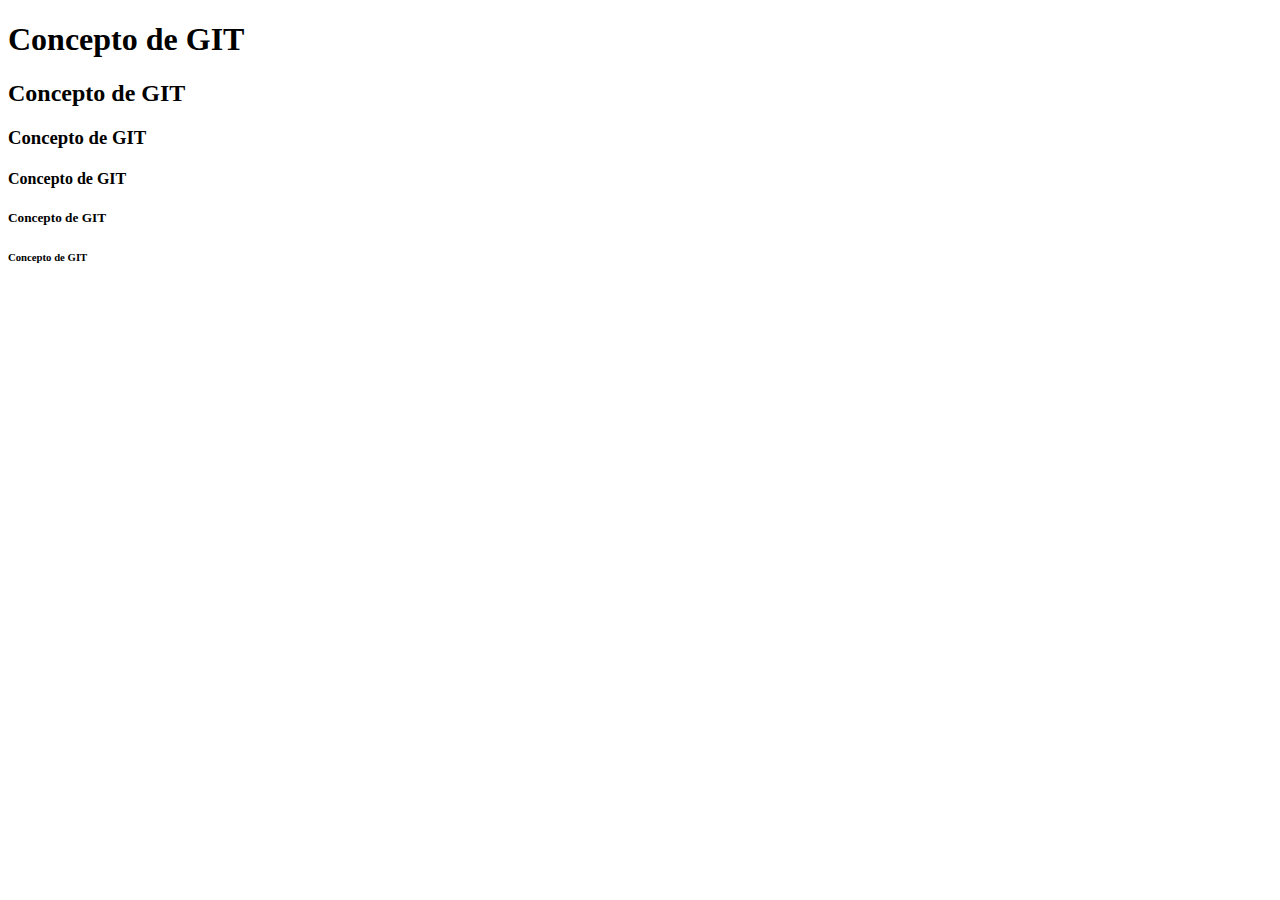
==== index.html @ 67ee62ec "se creo style.css y script.js" ====
<!DOCTYPE html>
<html>
    <head>
        <meta charset="UTF8">
        <title>Iniciando con GIT</title>
    </head>
    <body>
        <h1>Concepto de GIT</h1>
        <h2>Concepto de GIT</h2>
        <h3>Concepto de GIT</h3>
        <h4>Concepto de GIT</h4>
        <h5>Concepto de GIT</h5>
        <h6>Concepto de GIT</h6>
    </body>
</html>
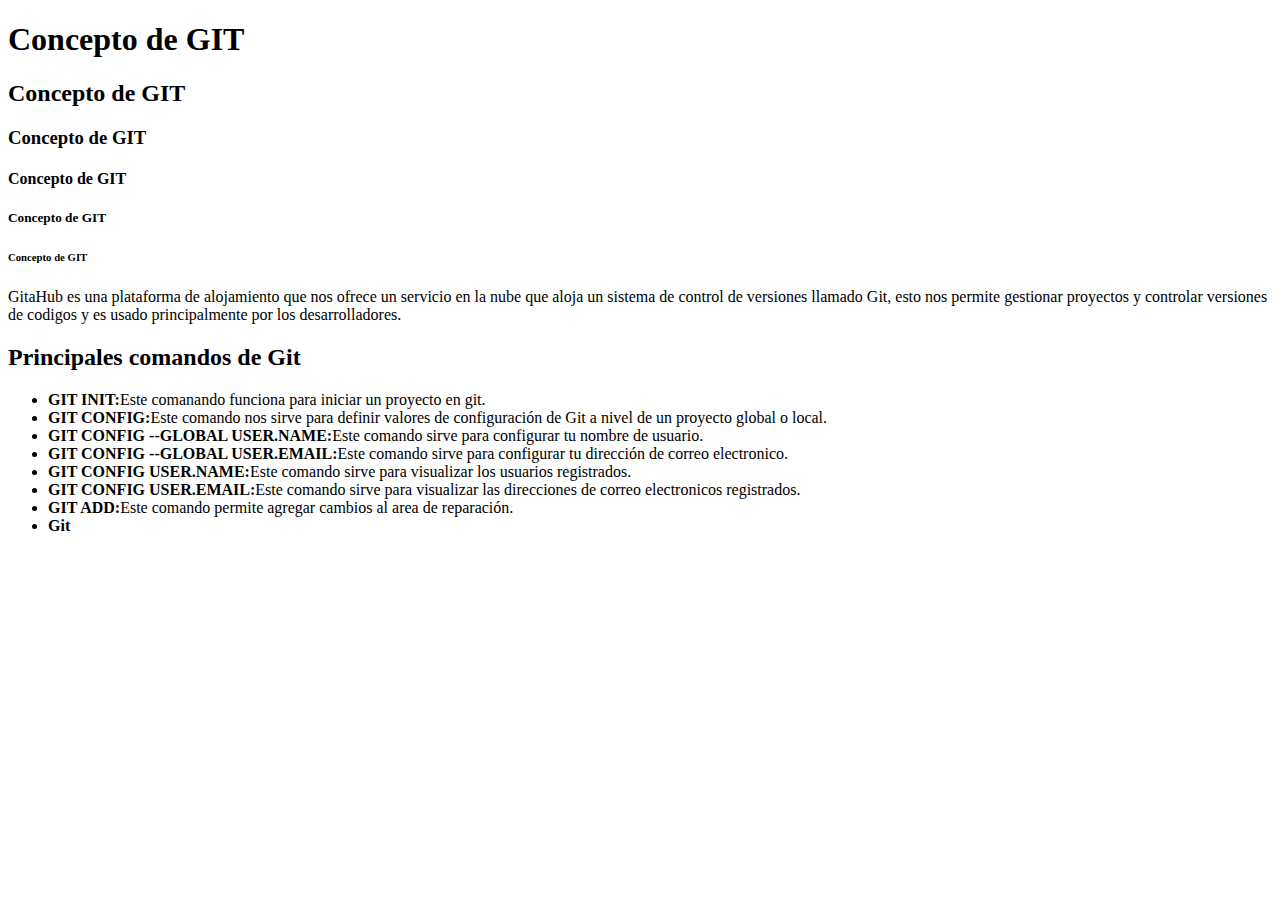
==== commit 8d3df349: "Agrego los tipos de comando" ====
--- a/index.html
+++ b/index.html
@@ -11,5 +11,19 @@
         <h4>Concepto de GIT</h4>
         <h5>Concepto de GIT</h5>
         <h6>Concepto de GIT</h6>
+
+        <p>GitaHub es una plataforma de alojamiento que nos ofrece un servicio en la nube que aloja un sistema de control de versiones llamado Git, esto nos permite gestionar proyectos y controlar versiones de codigos y es usado principalmente por los desarrolladores.</p>
+
+        <h2>Principales comandos de Git</h2>
+        <ul>
+            <li><strong>GIT INIT:</strong>Este comanando funciona para iniciar un proyecto en git.</li>
+            <li><strong>GIT CONFIG:</strong>Este comando nos sirve para definir valores de configuración de Git a nivel de un proyecto global o local.</li>
+            <li><strong>GIT CONFIG --GLOBAL USER.NAME:</strong>Este comando sirve para configurar tu nombre de usuario.</li>
+            <li><strong>GIT CONFIG --GLOBAL USER.EMAIL:</strong>Este comando sirve para configurar tu dirección de correo electronico.</li>
+            <li><strong>GIT CONFIG USER.NAME:</strong>Este comando sirve para visualizar los usuarios registrados.</li>
+            <li><strong>GIT CONFIG USER.EMAIL:</strong>Este comando sirve para visualizar las direcciones de correo electronicos registrados.</li>
+            <li><strong>GIT ADD:</strong>Este comando permite agregar cambios al area de reparación.</li>
+            <li><strong>Git</strong></li>
+        </ul>
     </body>
 </html>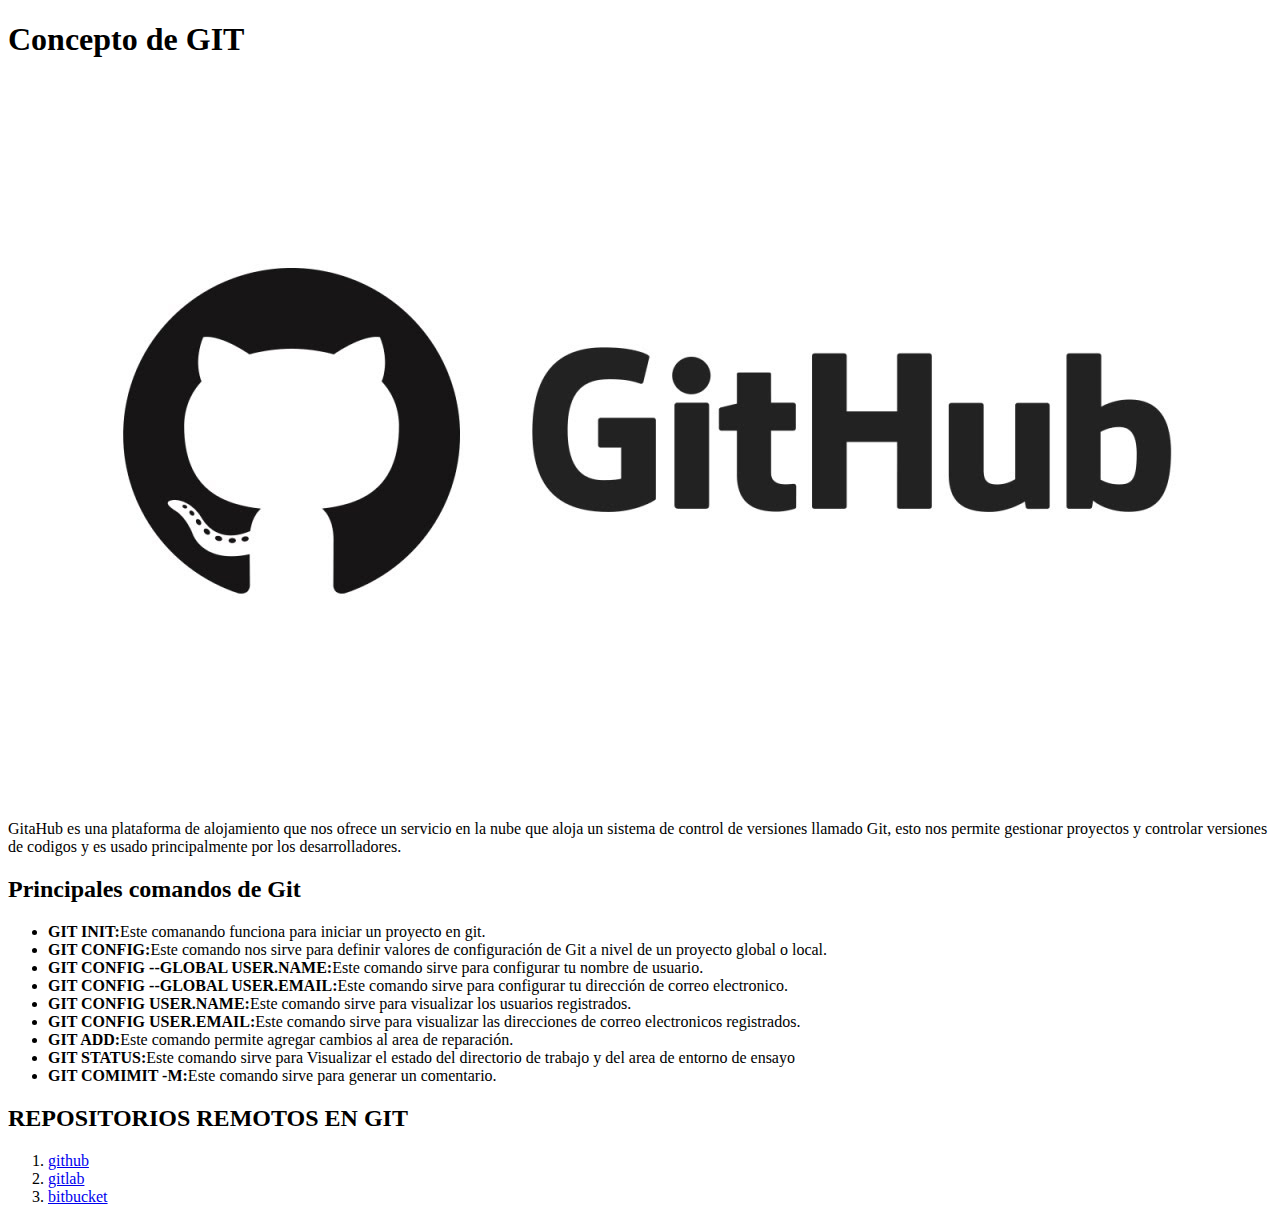
==== commit 2394d2a5: "se creo nuevos enlaces de informacion github.html  gitlab.html y bitbucket" ====
--- a/index.html
+++ b/index.html
@@ -6,11 +6,8 @@
     </head>
     <body>
         <h1>Concepto de GIT</h1>
-        <h2>Concepto de GIT</h2>
-        <h3>Concepto de GIT</h3>
-        <h4>Concepto de GIT</h4>
-        <h5>Concepto de GIT</h5>
-        <h6>Concepto de GIT</h6>
+       
+        <img src="img/GITHUB.jpeg" alt="Error de imagen" px100>
 
         <p>GitaHub es una plataforma de alojamiento que nos ofrece un servicio en la nube que aloja un sistema de control de versiones llamado Git, esto nos permite gestionar proyectos y controlar versiones de codigos y es usado principalmente por los desarrolladores.</p>
 
@@ -23,7 +20,24 @@
             <li><strong>GIT CONFIG USER.NAME:</strong>Este comando sirve para visualizar los usuarios registrados.</li>
             <li><strong>GIT CONFIG USER.EMAIL:</strong>Este comando sirve para visualizar las direcciones de correo electronicos registrados.</li>
             <li><strong>GIT ADD:</strong>Este comando permite agregar cambios al area de reparación.</li>
-            <li><strong>Git</strong></li>
+            <li><strong>GIT STATUS:</strong>Este comando sirve para Visualizar el estado del directorio de trabajo y del area de entorno de ensayo</li>
+            <li><strong>GIT COMIMIT -M:</strong>Este comando sirve para generar un comentario.</li>
         </ul>
+
+        <h2>REPOSITORIOS REMOTOS EN GIT</h2>
+
+        <ol>
+            <li>
+                <a href="../HTML/contenido/github.html" target="_blank">github</a>
+            </li>
+
+            <li>
+                <a href="../HTML/contenido/gitlab/gitlab.html" target="_blank">gitlab</a>
+            </li>
+
+            <li>
+                <a href="../HTML/contenido/gitlab/bitbucket/bitbucket.html">bitbucket</a>
+            </li>
+        </ol>
     </body>
 </html>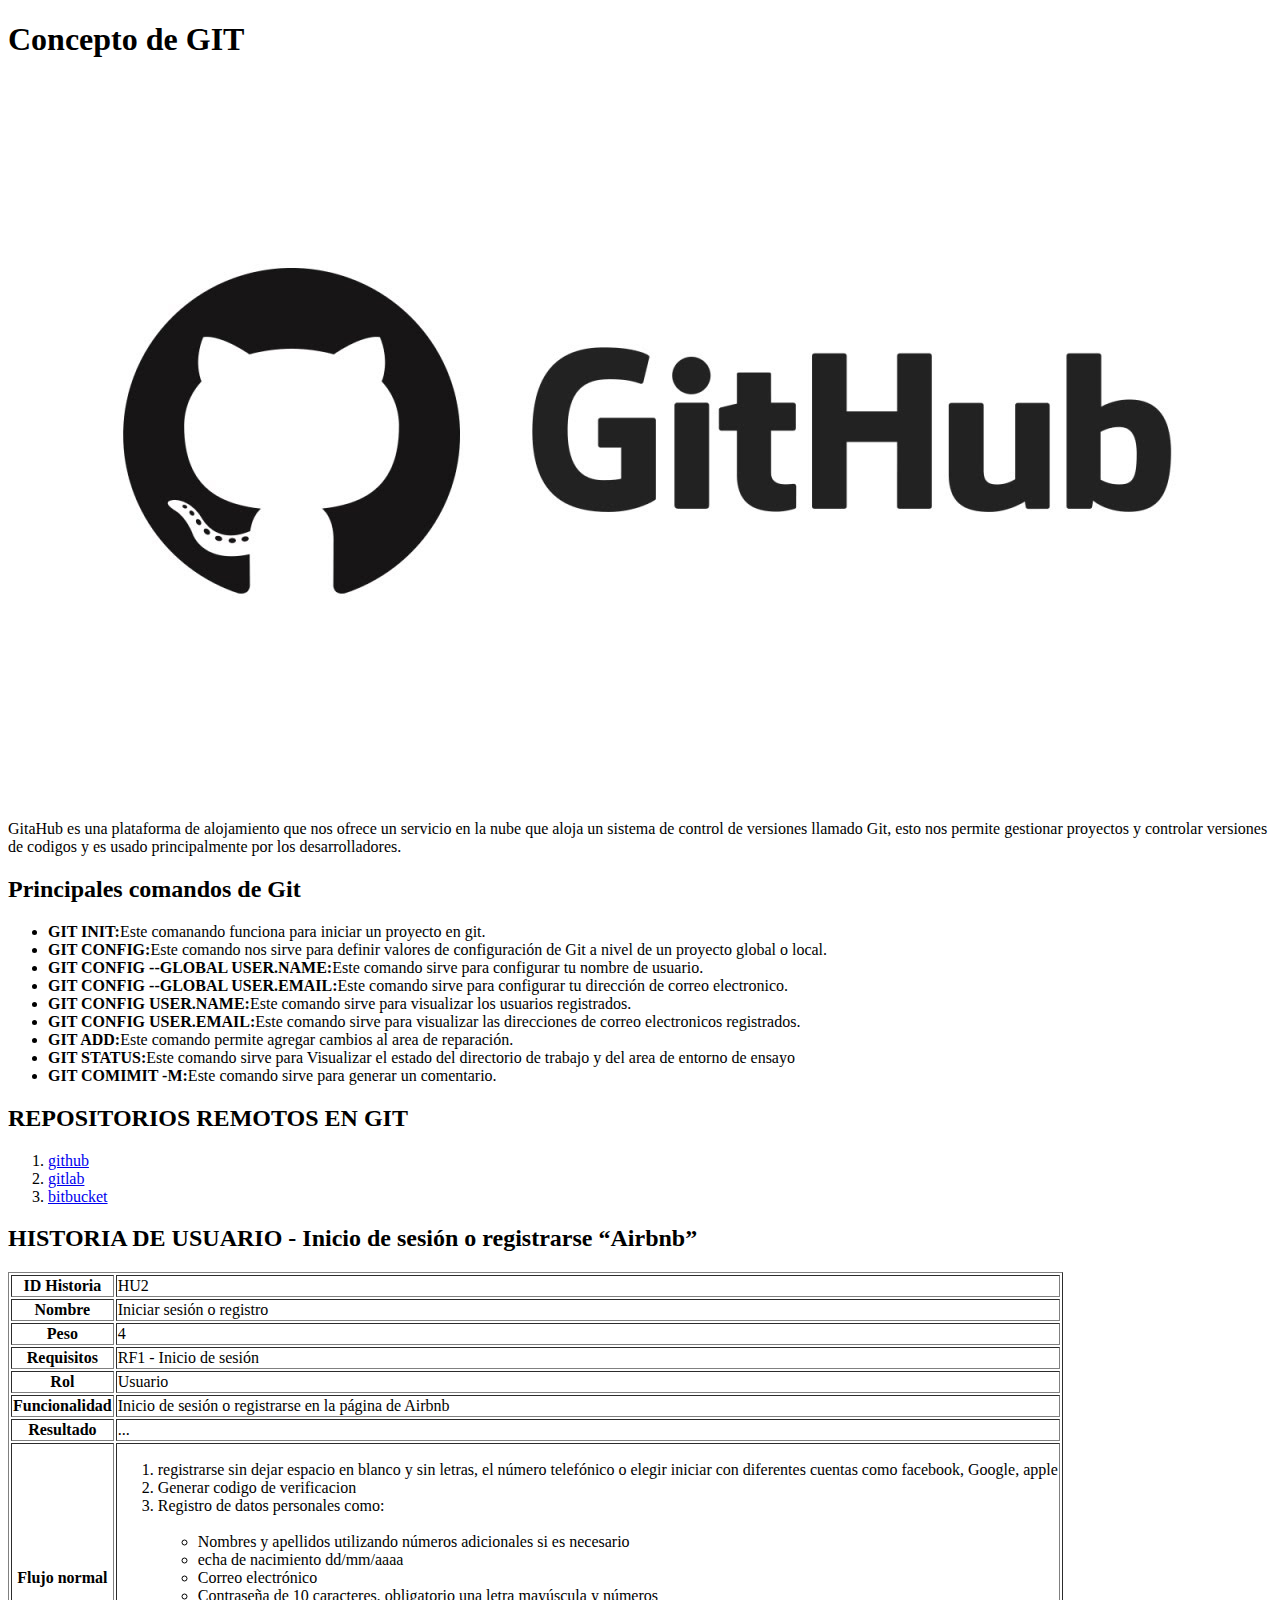
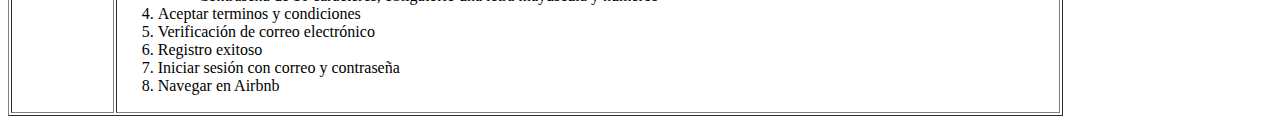
==== commit 7ff6f32a: "Se actualizo el index.html" ====
--- a/index.html
+++ b/index.html
@@ -7,7 +7,7 @@
     <body>
         <h1>Concepto de GIT</h1>
        
-        <img src="img/GITHUB.jpeg" alt="Error de imagen" px100>
+        <img src="img/GITHUB.jpeg" alt="Error de imagen">
 
         <p>GitaHub es una plataforma de alojamiento que nos ofrece un servicio en la nube que aloja un sistema de control de versiones llamado Git, esto nos permite gestionar proyectos y controlar versiones de codigos y es usado principalmente por los desarrolladores.</p>
 
@@ -39,5 +39,58 @@
                 <a href="../HTML/contenido/gitlab/bitbucket/bitbucket.html">bitbucket</a>
             </li>
         </ol>
+        <h2>HISTORIA DE USUARIO - Inicio de sesión o registrarse “Airbnb”</h2>
+            <table border="1">
+                <tr>
+                    <th>ID Historia</th>
+                    <td>HU2</td>
+                </tr>
+                <tr>
+                    <th>Nombre</th>
+                    <td>Iniciar sesión o registro</td>
+                </tr>
+                <tr>
+                    <th>Peso</th>
+                    <td>4</td>
+                </tr>
+                <tr>
+                    <th>Requisitos</th>
+                    <td>RF1 - Inicio de sesión</td>
+                </tr>
+                <tr>
+                    <th>Rol</th>
+                    <td>Usuario</td>
+                </tr>
+                <tr>
+                    <th>Funcionalidad</th>
+                    <td>Inicio de sesión o registrarse en la página de Airbnb</td>
+                </tr>
+                <tr>
+                    <th>Resultado</th>
+                    <td>...</td>
+                </tr>
+                <tr>
+                    <th>Flujo normal</th>
+                    <td>
+                        <ol>
+                            <li>registrarse sin dejar espacio en blanco y sin letras, el número telefónico o elegir iniciar con diferentes cuentas como facebook, Google, apple  </li>
+                            <li>Generar codigo de verificacion </li>
+                            <li>Registro de datos personales como: <br><br>
+                                <ul>
+                                    <li>Nombres y apellidos utilizando números adicionales si es necesario</li>
+                                    <li>echa de nacimiento dd/mm/aaaa</li>
+                                    <li>Correo electrónico </li>
+                                    <li>Contraseña de 10 caracteres, obligatorio una letra mayúscula y números</li>
+                                </ul>
+                            </li>
+                            <li>Aceptar terminos y condiciones </li>
+                            <li>Verificación de correo electrónico </li>
+                            <li>Registro exitoso </li>
+                            <li>Iniciar sesión con correo y contraseña </li>
+                            <li>Navegar en Airbnb</li>
+                        </ol>
+                    </td>
+                </tr>
+            </table>
     </body>
 </html>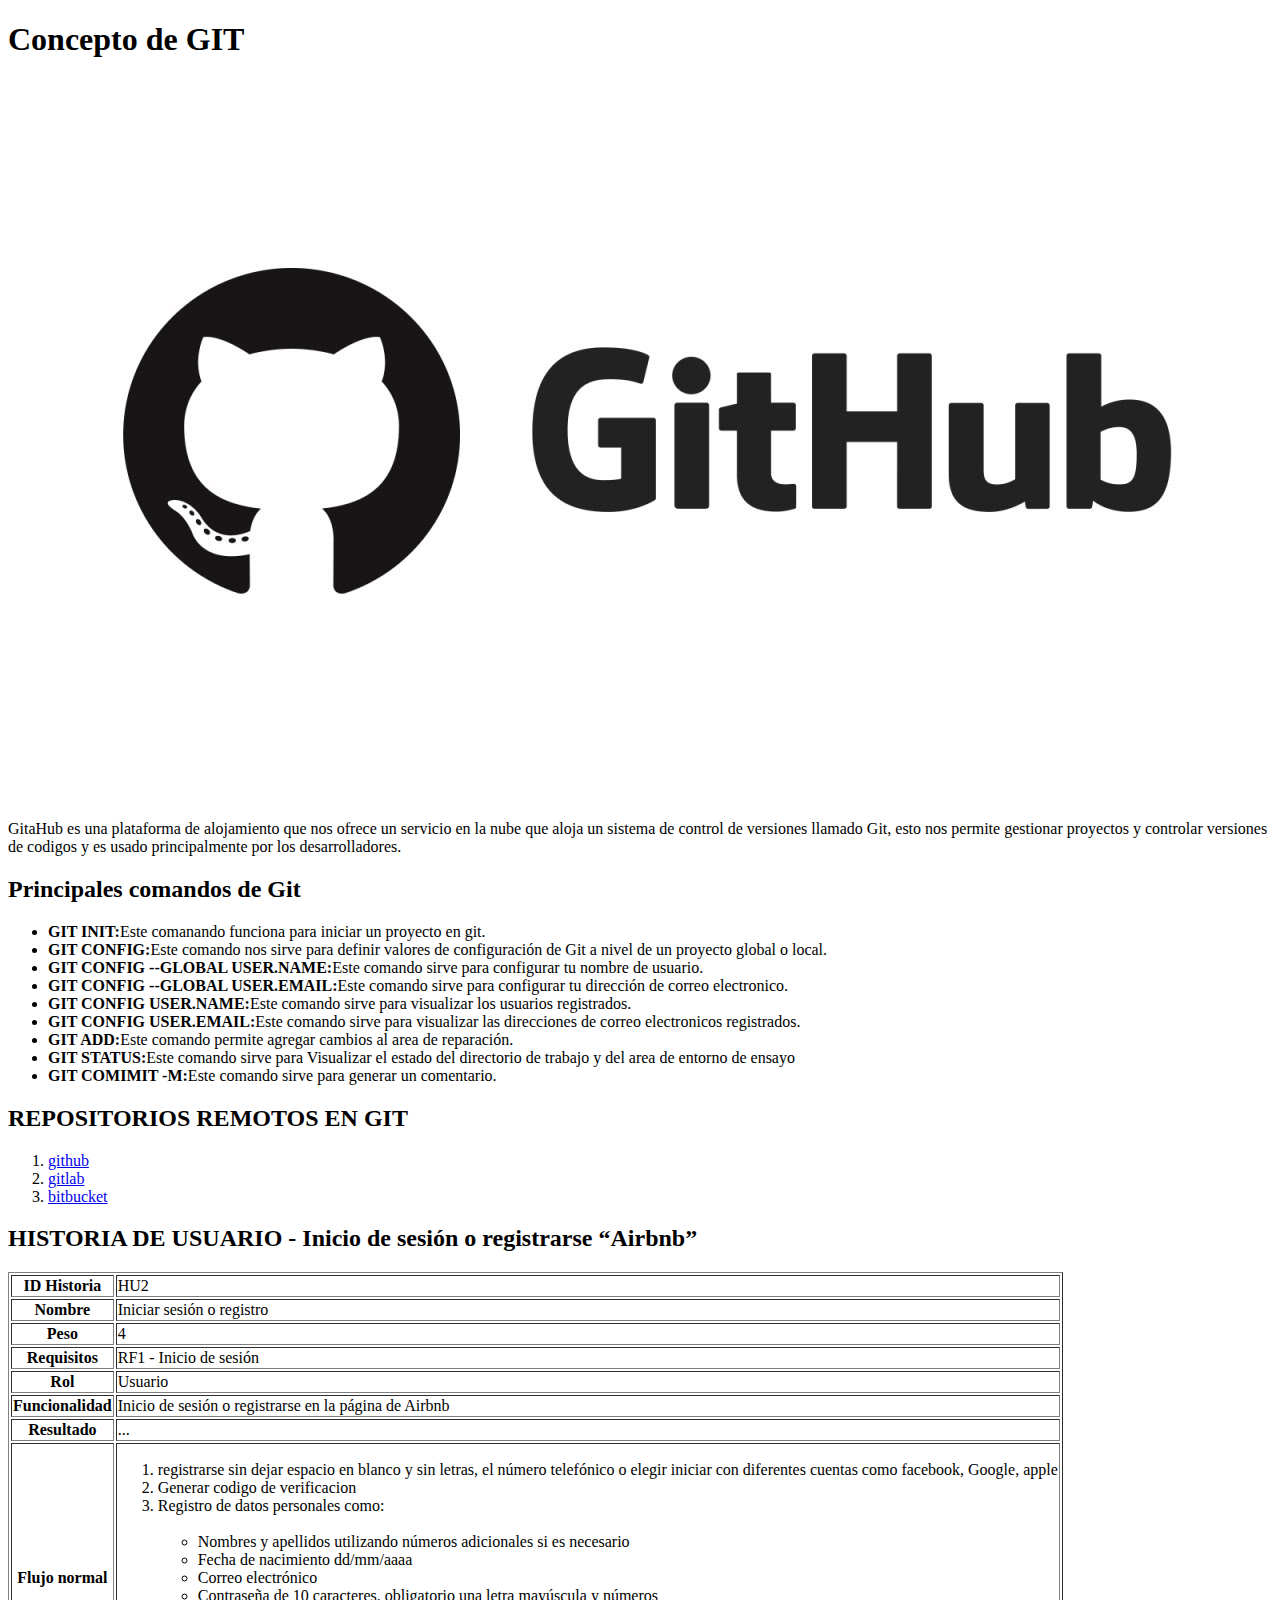
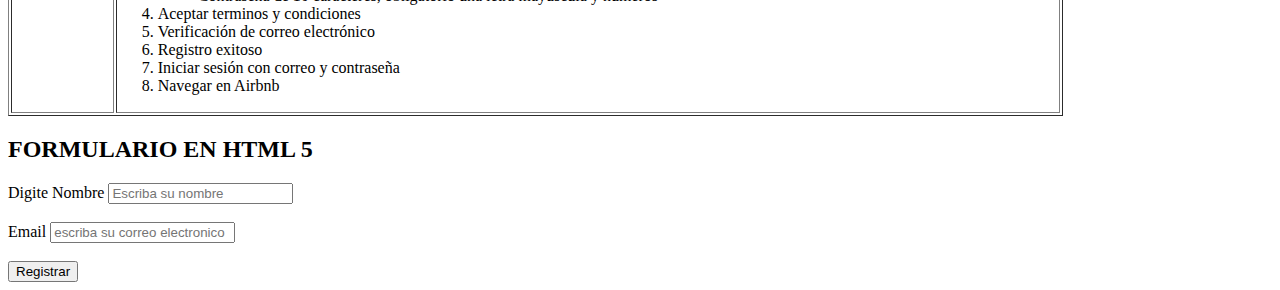
==== commit ac0589fa: "formulario en html5" ====
--- a/index.html
+++ b/index.html
@@ -78,7 +78,7 @@
                             <li>Registro de datos personales como: <br><br>
                                 <ul>
                                     <li>Nombres y apellidos utilizando números adicionales si es necesario</li>
-                                    <li>echa de nacimiento dd/mm/aaaa</li>
+                                    <li>Fecha de nacimiento dd/mm/aaaa</li>
                                     <li>Correo electrónico </li>
                                     <li>Contraseña de 10 caracteres, obligatorio una letra mayúscula y números</li>
                                 </ul>
@@ -92,5 +92,14 @@
                     </td>
                 </tr>
             </table>
+        <h2>FORMULARIO EN HTML 5</h2>
+            
+        <form action="" method="">
+            <label for="nombre">Digite Nombre</label>
+            <input type="text" name="nombre" id="nombre" placeholder="Escriba su nombre" required=""><br><br>
+            <label for="Email">Email</label>
+            <input type="email" name="email" id="email" placeholder="escriba su correo electronico" required=""><br><br>
+            <button value="Registrar">Registrar</button>
+        </form>
     </body>
 </html>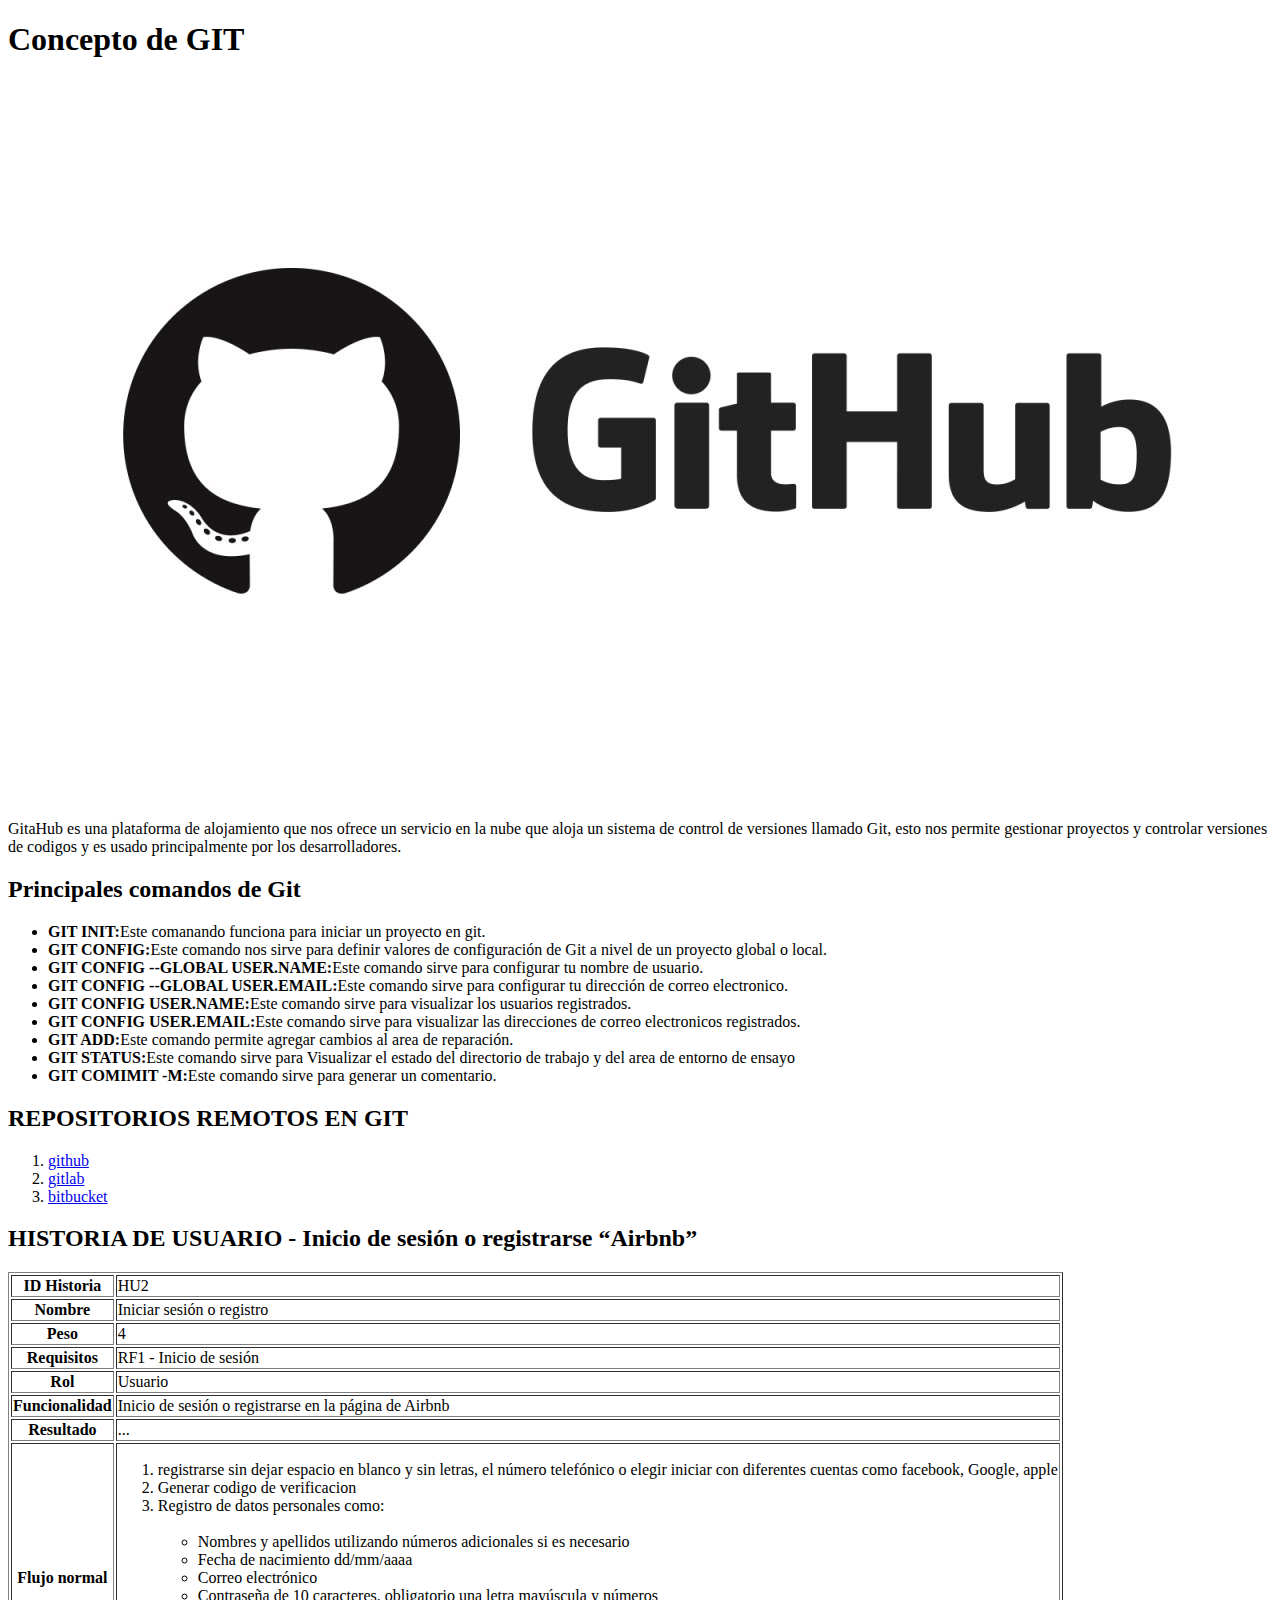
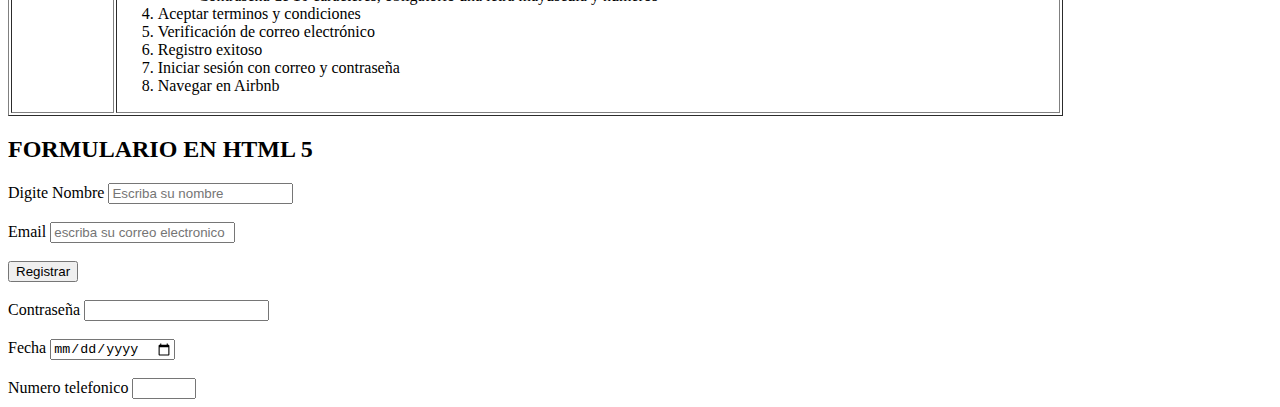
==== commit 1920bd19: "controles para formulario en html5" ====
--- a/index.html
+++ b/index.html
@@ -99,7 +99,16 @@
             <input type="text" name="nombre" id="nombre" placeholder="Escriba su nombre" required=""><br><br>
             <label for="Email">Email</label>
             <input type="email" name="email" id="email" placeholder="escriba su correo electronico" required=""><br><br>
-            <button value="Registrar">Registrar</button>
+            <button value="Registrar">Registrar</button><br><br>
+
+            <label for="contraseña">Contraseña</label>
+            <input type="password" pattern=".{8,}"><br><br>
+
+            <label for="start">Fecha</label>
+            <input type="date" id="start" name="trip-start" value="" min="" max=""><br><br>
+
+            <label for="tentacles">Numero telefonico</label>
+            <input type="number" id="tentacles" name="tentacles" min="10" max="100">
         </form>
     </body>
 </html>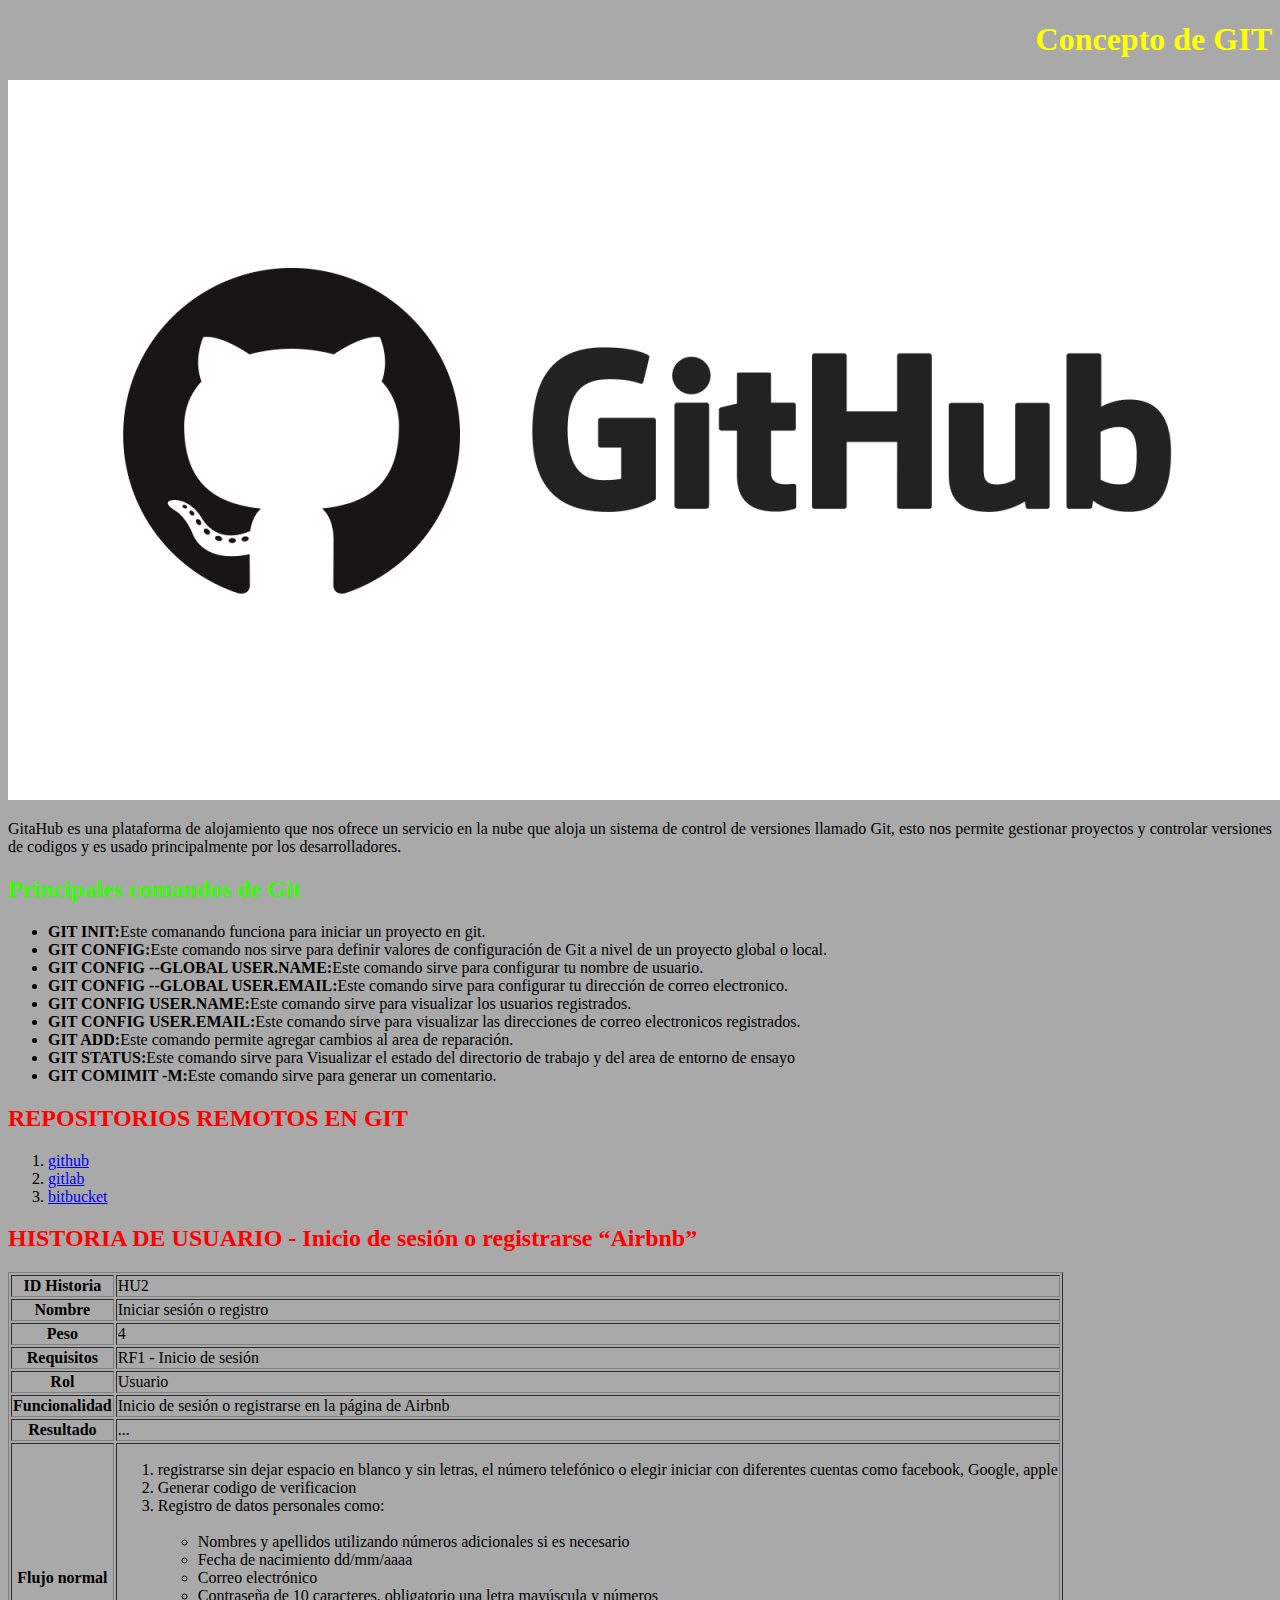
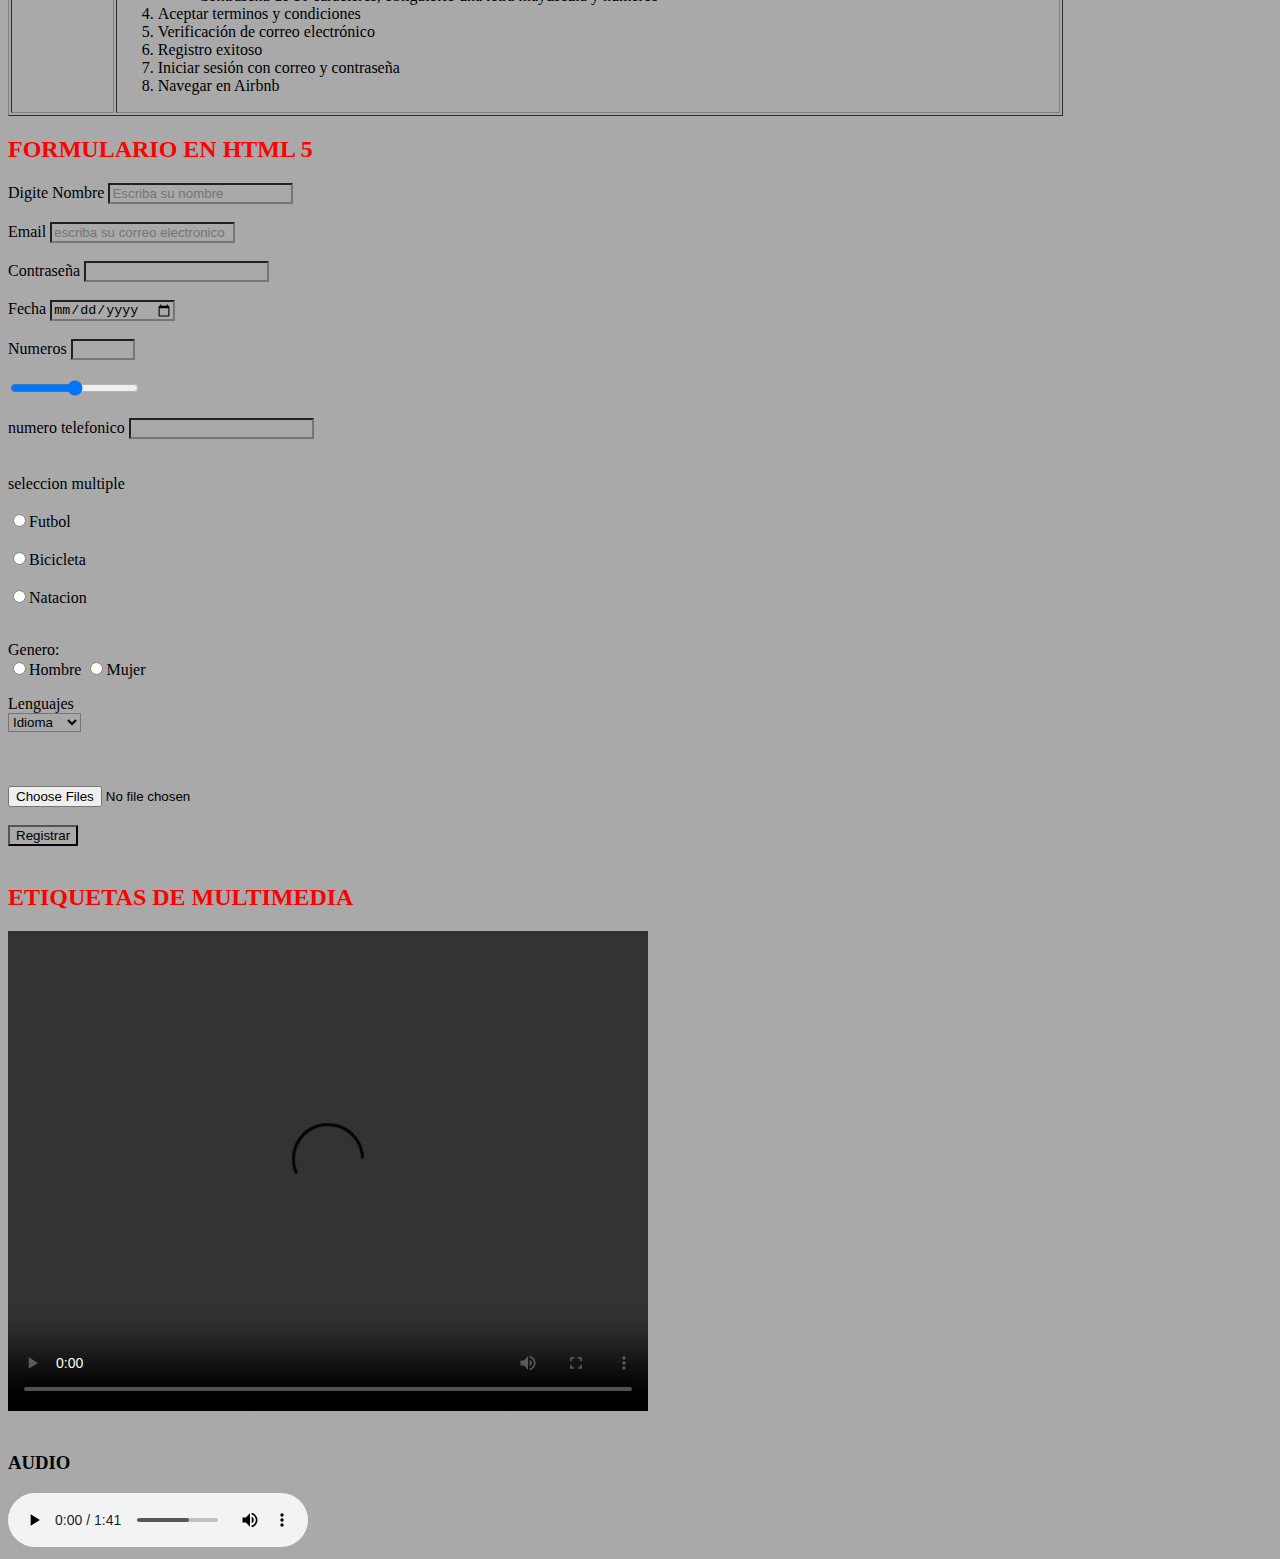
==== commit 75b40298: "iniciando con css" ====
--- a/index.html
+++ b/index.html
@@ -3,15 +3,16 @@
     <head>
         <meta charset="UTF8">
         <title>Iniciando con GIT</title>
+        <link rel="stylesheet" href="css/style.css">
     </head>
     <body>
-        <h1>Concepto de GIT</h1>
+        <h1 id="t1">Concepto de GIT</h1>
        
         <img src="img/GITHUB.jpeg" alt="Error de imagen">
 
-        <p>GitaHub es una plataforma de alojamiento que nos ofrece un servicio en la nube que aloja un sistema de control de versiones llamado Git, esto nos permite gestionar proyectos y controlar versiones de codigos y es usado principalmente por los desarrolladores.</p>
+        <p class="p1">GitaHub es una plataforma de alojamiento que nos ofrece un servicio en la nube que aloja un sistema de control de versiones llamado Git, esto nos permite gestionar proyectos y controlar versiones de codigos y es usado principalmente por los desarrolladores.</p>
 
-        <h2>Principales comandos de Git</h2>
+        <h2 class="pcg">Principales comandos de Git</h2>
         <ul>
             <li><strong>GIT INIT:</strong>Este comanando funciona para iniciar un proyecto en git.</li>
             <li><strong>GIT CONFIG:</strong>Este comando nos sirve para definir valores de configuración de Git a nivel de un proyecto global o local.</li>
@@ -99,7 +100,6 @@
             <input type="text" name="nombre" id="nombre" placeholder="Escriba su nombre" required=""><br><br>
             <label for="Email">Email</label>
             <input type="email" name="email" id="email" placeholder="escriba su correo electronico" required=""><br><br>
-            <button value="Registrar">Registrar</button><br><br>
 
             <label for="contraseña">Contraseña</label>
             <input type="password" pattern=".{8,}"><br><br>
@@ -107,8 +107,51 @@
             <label for="start">Fecha</label>
             <input type="date" id="start" name="trip-start" value="" min="" max=""><br><br>
 
-            <label for="tentacles">Numero telefonico</label>
-            <input type="number" id="tentacles" name="tentacles" min="10" max="100">
+            <label for="tentacles">Numeros</label>
+            <input type="number" id="tentacles" name="tentacles" min="10" max="100"><br><br>
+
+            <input type="range" min="10" max="30"><br><br>
+
+            <label for="phone">numero telefonico</label>
+            <input type="tel" id="phone" name="phone" pattern="[0-9]{1,10}" required><br><br><br>
+
+            <label for="">seleccion multiple</label><br><br>
+            <input type="radio" name="futbol" value="1"futbol>Futbol <br><br>
+            <input type="radio" name="Bicicleta" value="2"Bicicleta>Bicicleta <br><br>
+            <input type="radio" name="Natacion" value="3"Natacion>Natacion <br><br>
+
+            <p>Genero: <br>
+                <input type="radio" name="hm" value="h">Hombre
+                <input type="radio" name="hm" value="h">Mujer
+            </p>
+            
+            <form action="#">
+                <label for="lang">Lenguajes</label><br>
+                <select name="lenguajes" id="lang">
+                    <option value="selecciona">Idioma</option>
+                    <option value="opcion 1">Español</option>
+                    <option value="opcion 1">Ingles</option>
+                    <option value="opcion 1">Frances</option>
+                    <option value="opcion 1">Italiano</option>
+                    <option value="opcion 1">Japones</option>
+                    <option value="opcion 1">Chino</option>
+                    <option value="opcion 1">Ruso</option>
+                    <option value="opcion 1">Catalán</option>
+                </select>
+            </form><br><br><br>
+
+            <input type="file" name="file" id="file" accept="image/*" multiple><br><br>
+
+            <button value="Registrar">Registrar</button><br><br>
+
+            <h2> ETIQUETAS DE MULTIMEDIA</h2>
+            <video src="../HTML/Videos/promo.mp4" width="640" height="480" autoplay controls></video><br><br>
+
+            <h3>AUDIO</h3>
+            <audio controls>
+                <source src="Audios/himno.mp3" type="audio/mp3">
+            </audio>
+ 
         </form>
     </body>
-</html>+</html>  --- a/css/style.css
+++ b/css/style.css
@@ -0,0 +1,21 @@
+*{
+    background-color: #a9a9a9;
+
+}
+h2{
+    color: #ff0000;
+}
+
+.pcg{
+    color: #33ff00;
+}
+
+.p1{
+    text-align: justify;
+
+}
+
+#t1{
+    text-align: right;
+    color: #ffff00;
+}